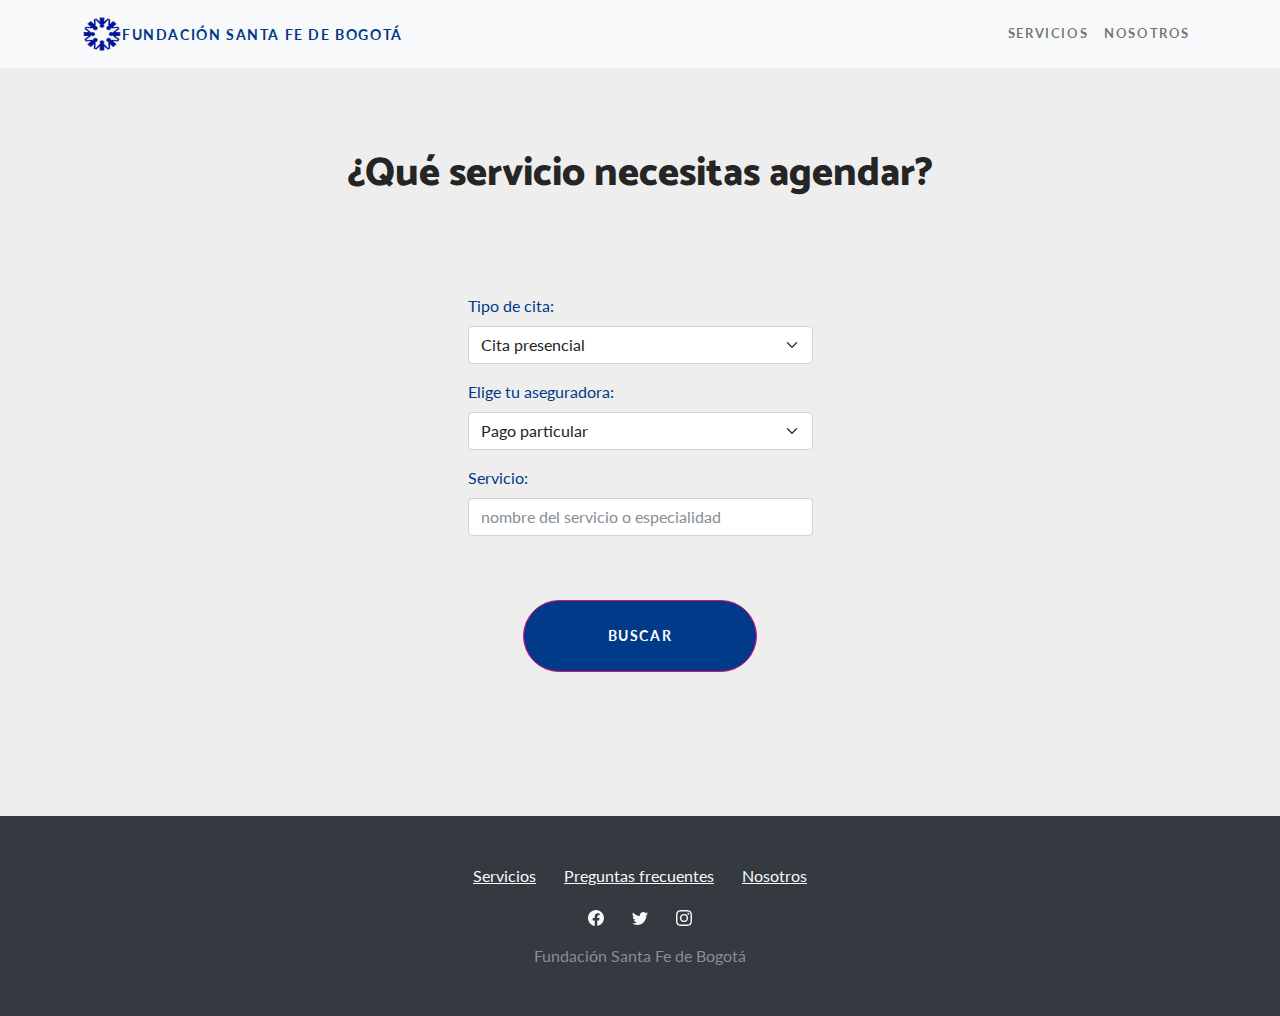
==== index.html @ 914bf155 "Add files via upload" ====
<!DOCTYPE html>
<html>

<head>
    <meta charset="utf-8">
    <meta name="viewport" content="width=device-width, initial-scale=1.0, shrink-to-fit=no">
    <title>Home - Brand</title>
    <link rel="stylesheet" href="assets/bootstrap/css/bootstrap.min.css">
    <link rel="stylesheet" href="https://fonts.googleapis.com/css?family=Catamaran:100,200,300,400,500,600,700,800,900&amp;display=swap">
    <link rel="stylesheet" href="https://fonts.googleapis.com/css?family=Lato:100,100i,300,300i,400,400i,700,700i,900,900i&amp;display=swap">
    <link rel="stylesheet" href="assets/fonts/fontawesome-all.min.css">
    <link rel="stylesheet" href="assets/css/Footer-Dark-icons.css">
</head>

<body>
    <nav class="navbar navbar-light navbar-expand-lg fixed-top bg-light navbar-custom">
        <div class="container"><img width="40" height="36" src="assets/img/logo1.png"><a class="navbar-brand" href="#" style="font-size: 14px;color: #003A89;">Fundación SANTA FE DE BOGOTá</a><button data-bs-toggle="collapse" class="navbar-toggler" data-bs-target="#navbarResponsive"><span class="visually-hidden">Toggle navigation</span><span class="navbar-toggler-icon"></span></button>
            <div class="collapse navbar-collapse" id="navbarResponsive">
                <ul class="navbar-nav ms-auto">
                    <li class="nav-item"><a class="nav-link" href="#">Servicios</a></li>
                    <li class="nav-item"><a class="nav-link" href="#">nosotros</a></li>
                </ul>
            </div>
        </div>
    </nav>
    <header class="text-center text-white masthead" style="background: #eeeeee;padding-bottom: 0px;padding-top: 150px;">
        <div class="masthead-content">
            <div class="container">
                <h1 class="masthead-heading mb-0" style="color: rgb(37,37,37);font-size: 40px;">¿Qué servicio necesitas agendar?</h1>
                <section class="position-relative py-4 py-xl-5">
                    <div class="container position-relative">
                        <div class="row d-flex justify-content-center">
                            <div class="col-md-8 col-lg-6 col-xl-5 col-xxl-4">
                                <div class="card mb-5" style="background: #eeeeee;border-style: none;">
                                    <div class="card-body p-sm-5">
                                        <form method="post">
                                            <div class="mb-3"><label class="form-label d-flex justify-content-start" style="text-align: left;color: #003A89;">Tipo de cita:</label><select class="form-select">
                                                    <option value="Cita presencial" selected="">Cita presencial</option>
                                                    <option value="Telemedicina">Telemedicina</option>
                                                </select></div>
                                            <div class="mb-3"><label class="form-label d-flex justify-content-start" style="text-align: left;color: #003A89;">Elige tu aseguradora:</label><select class="form-select">
                                                    <optgroup label="Elige tu aseguradora">
                                                        <option value="Pago particular">Pago particular</option>
                                                        <option value="13">This is item 2</option>
                                                        <option value="14">This is item 3</option>
                                                    </optgroup>
                                                </select></div>
                                            <div class="mb-3"><label class="form-label d-flex justify-content-start" style="text-align: left;color: #003A89;">Servicio:</label><input class="form-control" type="text" id="name-1" name="name" placeholder="nombre del servicio o especialidad"></div><a class="btn btn-primary btn-xl rounded-pill mt-5" role="button" href="preData.html" style="background: #003A89;width: 234.6px;">bUSCAR</a>
                                        </form>
                                    </div>
                                </div>
                            </div>
                        </div>
                    </div>
                </section>
            </div>
        </div>
    </header>
    <footer class="text-center bg-dark">
        <div class="container text-white py-4 py-lg-5">
            <ul class="list-inline">
                <li class="list-inline-item me-4"><a class="link-light" href="#">Servicios</a></li>
                <li class="list-inline-item me-4"><a class="link-light" href="#">Preguntas frecuentes</a></li>
                <li class="list-inline-item"><a class="link-light" href="#">Nosotros</a></li>
            </ul>
            <ul class="list-inline">
                <li class="list-inline-item me-4"><svg xmlns="http://www.w3.org/2000/svg" width="1em" height="1em" fill="currentColor" viewBox="0 0 16 16" class="bi bi-facebook text-light">
                        <path d="M16 8.049c0-4.446-3.582-8.05-8-8.05C3.58 0-.002 3.603-.002 8.05c0 4.017 2.926 7.347 6.75 7.951v-5.625h-2.03V8.05H6.75V6.275c0-2.017 1.195-3.131 3.022-3.131.876 0 1.791.157 1.791.157v1.98h-1.009c-.993 0-1.303.621-1.303 1.258v1.51h2.218l-.354 2.326H9.25V16c3.824-.604 6.75-3.934 6.75-7.951z"></path>
                    </svg></li>
                <li class="list-inline-item me-4"><svg xmlns="http://www.w3.org/2000/svg" width="1em" height="1em" fill="currentColor" viewBox="0 0 16 16" class="bi bi-twitter text-light">
                        <path d="M5.026 15c6.038 0 9.341-5.003 9.341-9.334 0-.14 0-.282-.006-.422A6.685 6.685 0 0 0 16 3.542a6.658 6.658 0 0 1-1.889.518 3.301 3.301 0 0 0 1.447-1.817 6.533 6.533 0 0 1-2.087.793A3.286 3.286 0 0 0 7.875 6.03a9.325 9.325 0 0 1-6.767-3.429 3.289 3.289 0 0 0 1.018 4.382A3.323 3.323 0 0 1 .64 6.575v.045a3.288 3.288 0 0 0 2.632 3.218 3.203 3.203 0 0 1-.865.115 3.23 3.23 0 0 1-.614-.057 3.283 3.283 0 0 0 3.067 2.277A6.588 6.588 0 0 1 .78 13.58a6.32 6.32 0 0 1-.78-.045A9.344 9.344 0 0 0 5.026 15z"></path>
                    </svg></li>
                <li class="list-inline-item"><svg xmlns="http://www.w3.org/2000/svg" width="1em" height="1em" fill="currentColor" viewBox="0 0 16 16" class="bi bi-instagram text-light">
                        <path d="M8 0C5.829 0 5.556.01 4.703.048 3.85.088 3.269.222 2.76.42a3.917 3.917 0 0 0-1.417.923A3.927 3.927 0 0 0 .42 2.76C.222 3.268.087 3.85.048 4.7.01 5.555 0 5.827 0 8.001c0 2.172.01 2.444.048 3.297.04.852.174 1.433.372 1.942.205.526.478.972.923 1.417.444.445.89.719 1.416.923.51.198 1.09.333 1.942.372C5.555 15.99 5.827 16 8 16s2.444-.01 3.298-.048c.851-.04 1.434-.174 1.943-.372a3.916 3.916 0 0 0 1.416-.923c.445-.445.718-.891.923-1.417.197-.509.332-1.09.372-1.942C15.99 10.445 16 10.173 16 8s-.01-2.445-.048-3.299c-.04-.851-.175-1.433-.372-1.941a3.926 3.926 0 0 0-.923-1.417A3.911 3.911 0 0 0 13.24.42c-.51-.198-1.092-.333-1.943-.372C10.443.01 10.172 0 7.998 0h.003zm-.717 1.442h.718c2.136 0 2.389.007 3.232.046.78.035 1.204.166 1.486.275.373.145.64.319.92.599.28.28.453.546.598.92.11.281.24.705.275 1.485.039.843.047 1.096.047 3.231s-.008 2.389-.047 3.232c-.035.78-.166 1.203-.275 1.485a2.47 2.47 0 0 1-.599.919c-.28.28-.546.453-.92.598-.28.11-.704.24-1.485.276-.843.038-1.096.047-3.232.047s-2.39-.009-3.233-.047c-.78-.036-1.203-.166-1.485-.276a2.478 2.478 0 0 1-.92-.598 2.48 2.48 0 0 1-.6-.92c-.109-.281-.24-.705-.275-1.485-.038-.843-.046-1.096-.046-3.233 0-2.136.008-2.388.046-3.231.036-.78.166-1.204.276-1.486.145-.373.319-.64.599-.92.28-.28.546-.453.92-.598.282-.11.705-.24 1.485-.276.738-.034 1.024-.044 2.515-.045v.002zm4.988 1.328a.96.96 0 1 0 0 1.92.96.96 0 0 0 0-1.92zm-4.27 1.122a4.109 4.109 0 1 0 0 8.217 4.109 4.109 0 0 0 0-8.217zm0 1.441a2.667 2.667 0 1 1 0 5.334 2.667 2.667 0 0 1 0-5.334z"></path>
                    </svg></li>
            </ul>
            <p class="text-muted mb-0">Fundación Santa Fe de Bogotá</p>
        </div>
    </footer>
    <script src="assets/bootstrap/js/bootstrap.min.js"></script>
</body>

</html>
---- assets/css/Footer-Dark-icons.css ----
.bs-icon {
  --bs-icon-size: .75rem;
  display: flex;
  flex-shrink: 0;
  justify-content: center;
  align-items: center;
  font-size: var(--bs-icon-size);
  width: calc(var(--bs-icon-size) * 2);
  height: calc(var(--bs-icon-size) * 2);
  color: var(--bs-primary);
}

.bs-icon-xs {
  --bs-icon-size: 1rem;
  width: calc(var(--bs-icon-size) * 1.5);
  height: calc(var(--bs-icon-size) * 1.5);
}

.bs-icon-sm {
  --bs-icon-size: 1rem;
}

.bs-icon-md {
  --bs-icon-size: 1.5rem;
}

.bs-icon-lg {
  --bs-icon-size: 2rem;
}

.bs-icon-xl {
  --bs-icon-size: 2.5rem;
}

.bs-icon.bs-icon-primary {
  color: var(--bs-white);
  background: var(--bs-primary);
}

.bs-icon.bs-icon-primary-light {
  color: var(--bs-primary);
  background: rgba(var(--bs-primary-rgb), .2);
}

.bs-icon.bs-icon-semi-white {
  color: var(--bs-primary);
  background: rgba(255, 255, 255, .5);
}

.bs-icon.bs-icon-rounded {
  border-radius: .5rem;
}

.bs-icon.bs-icon-circle {
  border-radius: 50%;
}
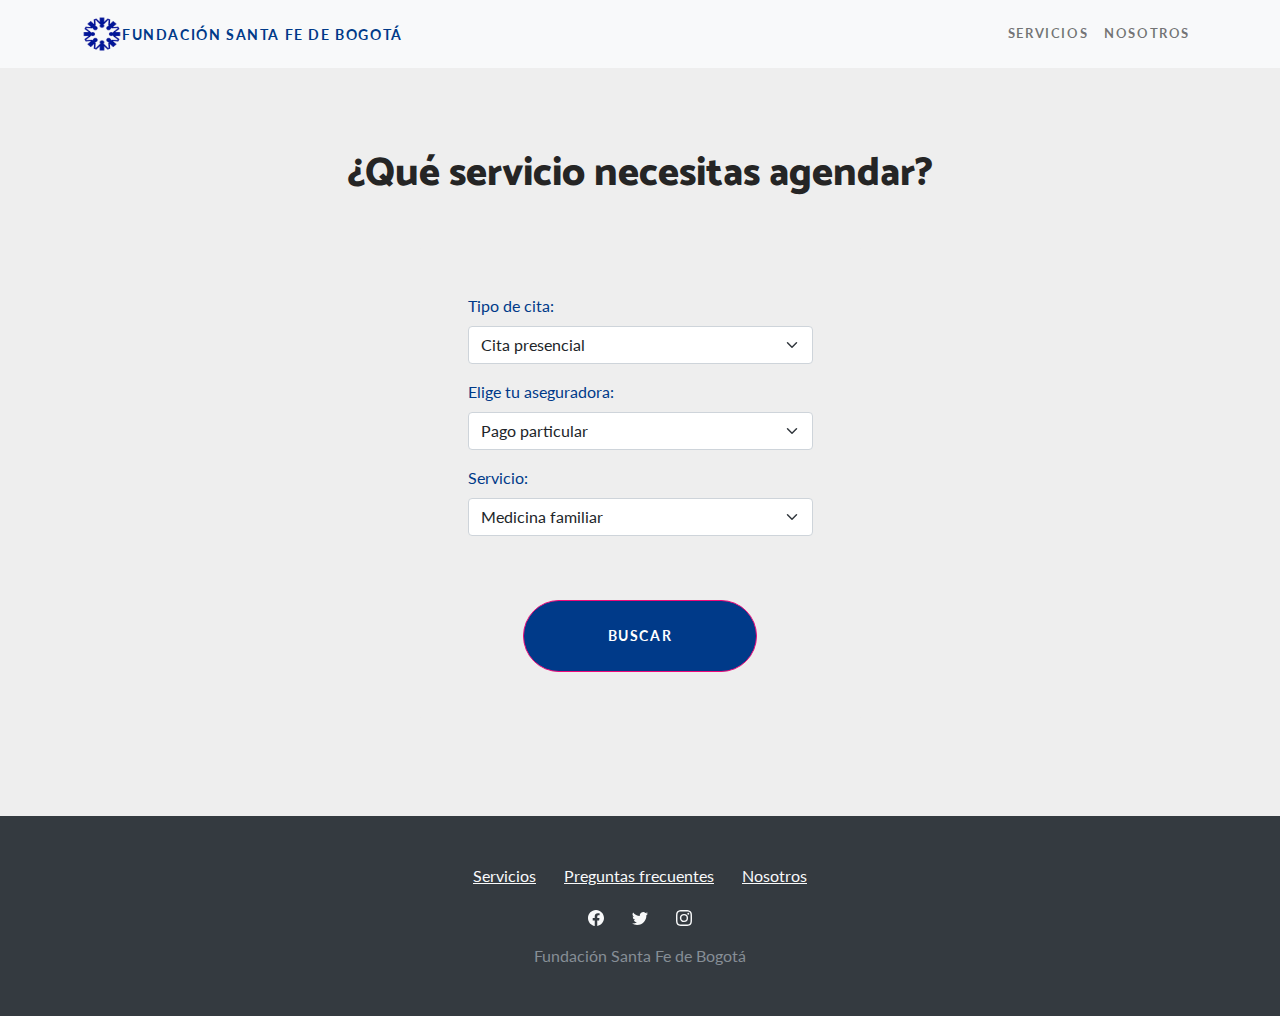
==== commit 456f815f: "Add files via upload" ====
--- a/index.html
+++ b/index.html
@@ -17,7 +17,7 @@
         <div class="container"><img width="40" height="36" src="assets/img/logo1.png"><a class="navbar-brand" href="#" style="font-size: 14px;color: #003A89;">Fundación SANTA FE DE BOGOTá</a><button data-bs-toggle="collapse" class="navbar-toggler" data-bs-target="#navbarResponsive"><span class="visually-hidden">Toggle navigation</span><span class="navbar-toggler-icon"></span></button>
             <div class="collapse navbar-collapse" id="navbarResponsive">
                 <ul class="navbar-nav ms-auto">
-                    <li class="nav-item"><a class="nav-link" href="#">Servicios</a></li>
+                    <li class="nav-item"><a class="nav-link" href="index.html">Servicios</a></li>
                     <li class="nav-item"><a class="nav-link" href="#">nosotros</a></li>
                 </ul>
             </div>
@@ -41,11 +41,14 @@
                                             <div class="mb-3"><label class="form-label d-flex justify-content-start" style="text-align: left;color: #003A89;">Elige tu aseguradora:</label><select class="form-select">
                                                     <optgroup label="Elige tu aseguradora">
                                                         <option value="Pago particular">Pago particular</option>
-                                                        <option value="13">This is item 2</option>
-                                                        <option value="14">This is item 3</option>
                                                     </optgroup>
                                                 </select></div>
-                                            <div class="mb-3"><label class="form-label d-flex justify-content-start" style="text-align: left;color: #003A89;">Servicio:</label><input class="form-control" type="text" id="name-1" name="name" placeholder="nombre del servicio o especialidad"></div><a class="btn btn-primary btn-xl rounded-pill mt-5" role="button" href="preData.html" style="background: #003A89;width: 234.6px;">bUSCAR</a>
+                                                <div class="mb-3"><label class="form-label d-flex justify-content-start" style="text-align: left;color: #003A89;">Servicio:</label><select class="form-select">
+                                                    <optgroup label="Elige tu Servicio">
+                                                        <option value="Pago particular">Medicina familiar</option>
+                                                        <option value="Pago particular">Odontología</option>
+                                                    </optgroup>
+                                                </select></div><a class="btn btn-primary btn-xl rounded-pill mt-5" role="button" href="preData.html" style="background: #003A89;width: 234.6px;">bUSCAR</a>
                                         </form>
                                     </div>
                                 </div>
